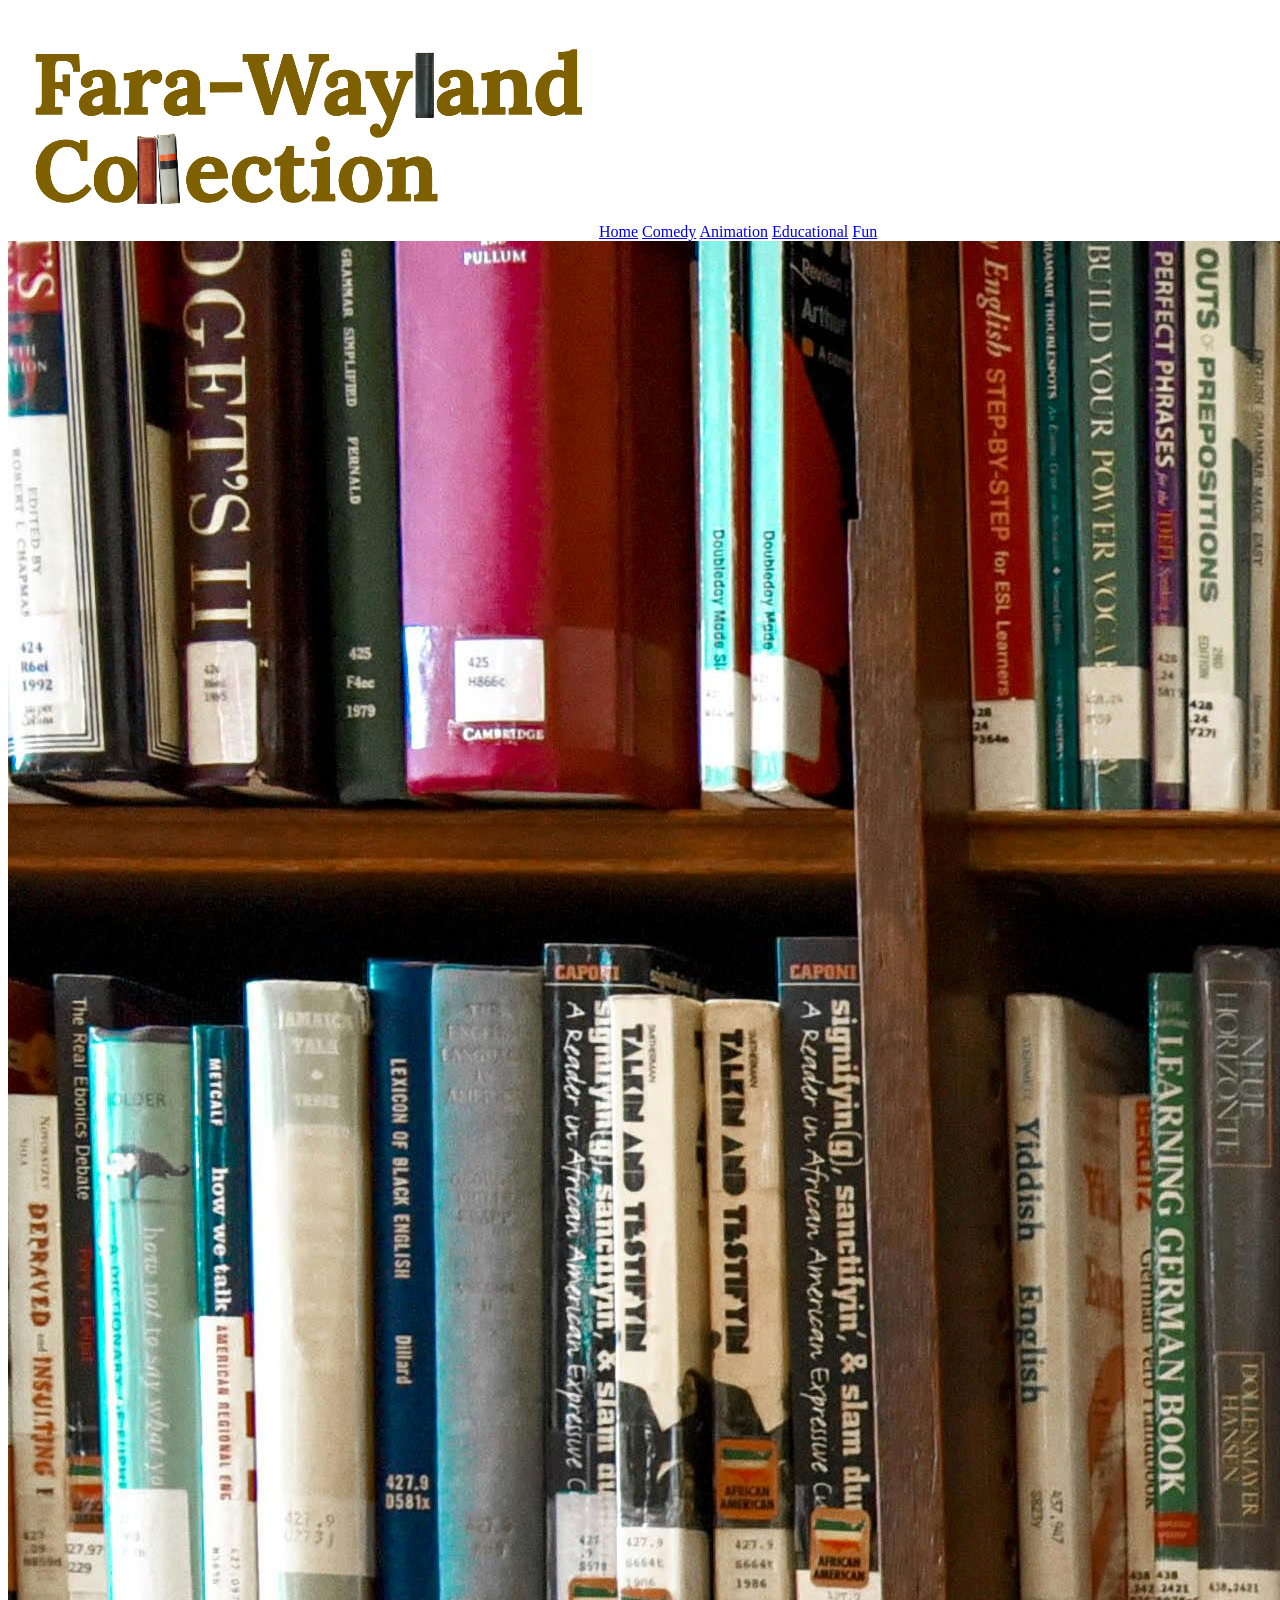
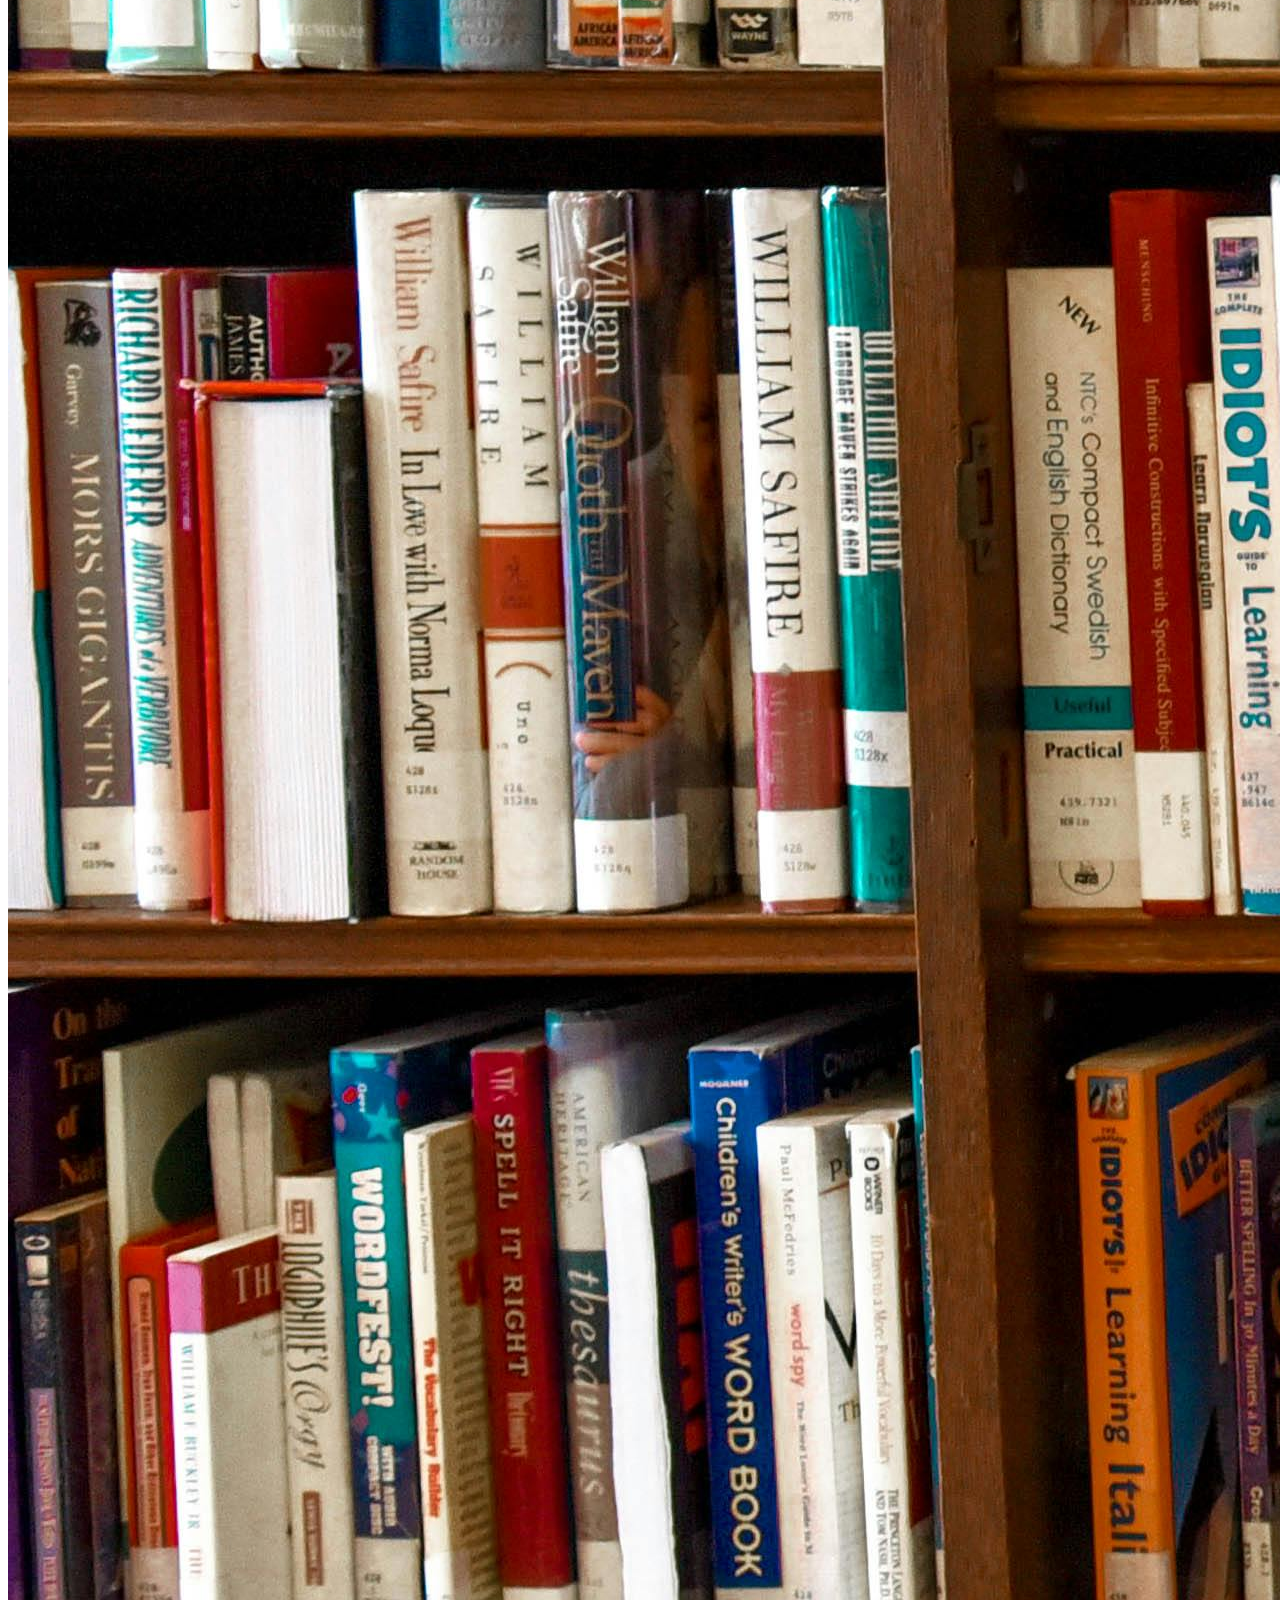
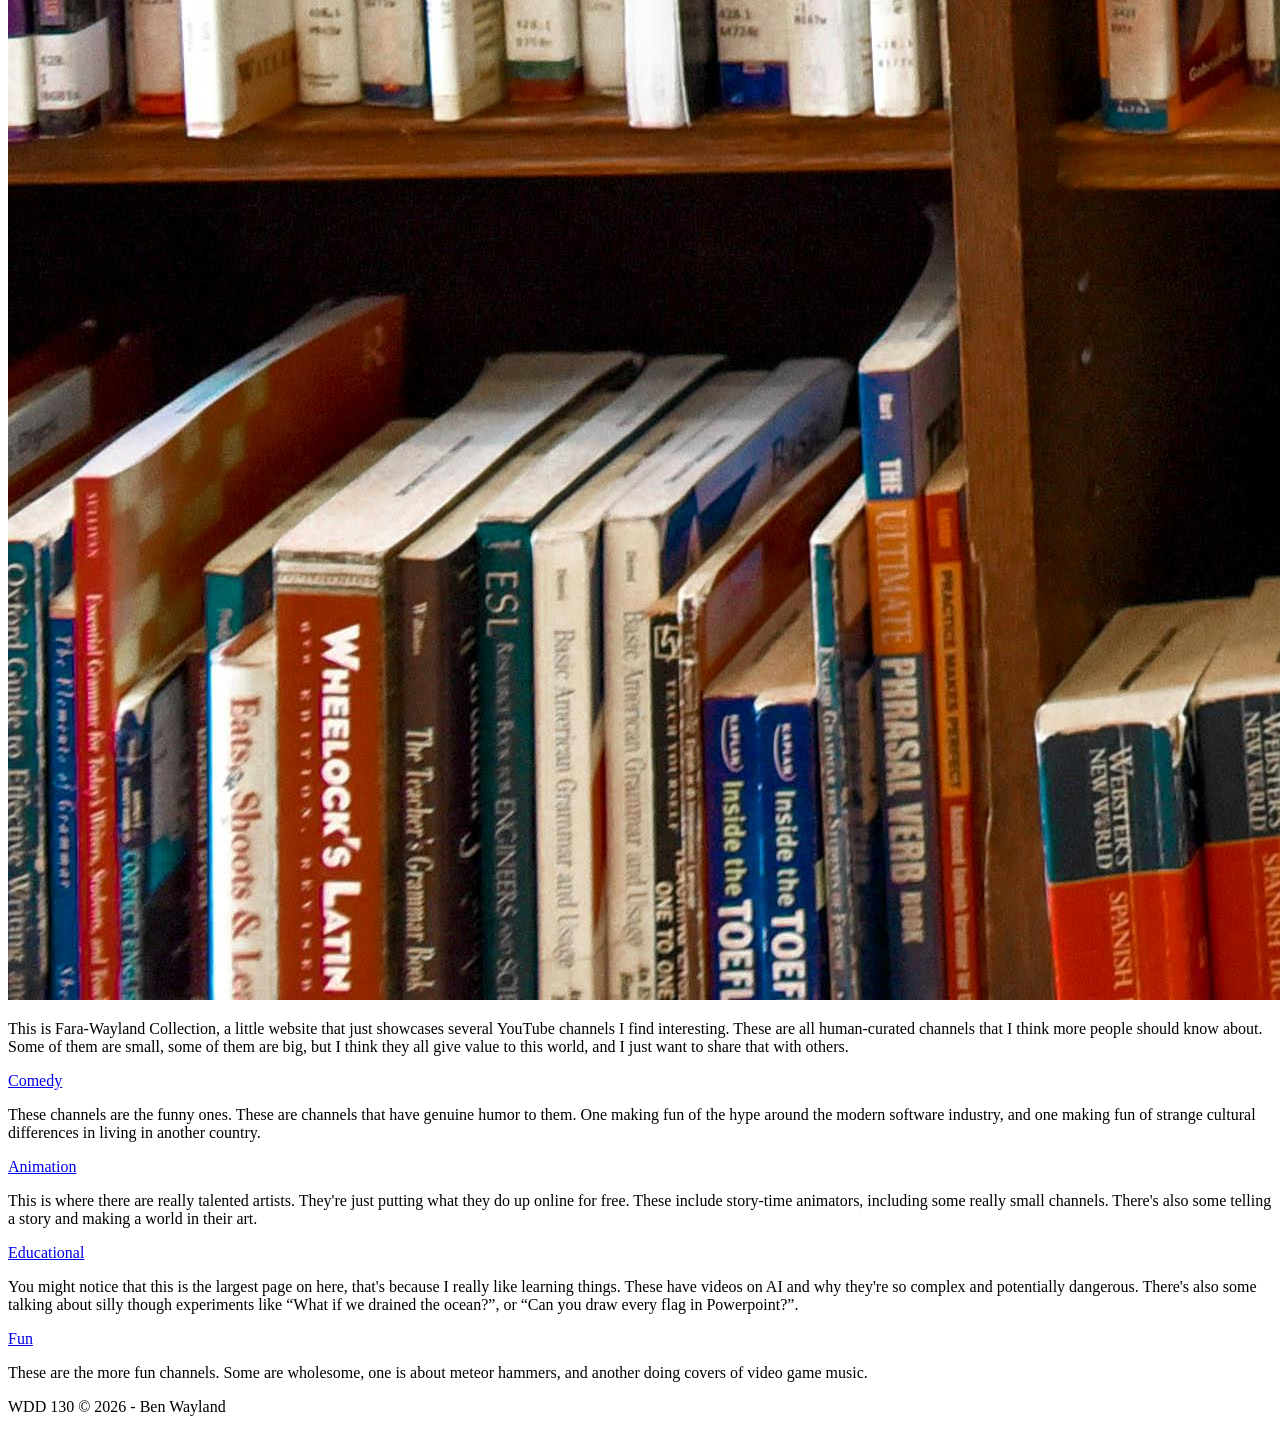
==== docs/index.html @ 0540b4c2 "Fara-wayland-Collection 1.4 Created the baseline CSS. Added some CSS for the index.html page." ====
<!DOCTYPE html>
<html lang="en">
<head>
    <meta charset="UTF-8">
    <meta name="viewport" content="width=device-width, initial-scale=1.0">
    <title>Home - Fara-Wayland Collections</title>
</head>
<body>

    <header>
        <nav id="home-nav">
            <img src="images/FW-Collection.png" alt="Fara-Wayland Collections logo" class="logo">
            <a href="#">Home</a>
            <a href="subpage-directory/comedy.html">Comedy</a>
            <a href="subpage-directory/animation.html">Animation</a>
            <a href="subpage-directory/educational.html">Educational</a>
            <a href="subpage-directory/fun.html">Fun</a>
        </nav>
    </header>

    <!--Main Div-->
    <main>

        <!--Hero Div contains the first image user sees and page discription-->
        <div id="hero">
            <img src="images/fw-hero.jpg" alt="Hero Image" id="hero-img">
            <p id="hero-p">
                This is Fara-Wayland Collection, a little website that 
                just showcases several YouTube channels I find interesting. 
                These are all human-curated channels that I think more people 
                should know about. Some of them are small, some of them are big, 
                but I think they all give value to this world, and I just want to share that with others.
            </p>
        </div>

        <!--
        Pages Div:
        Contains divs that with links to pages and
        brief descriptions for the linked pages. 
        -->
        <div id="pages">
            <!--Comedy section contains link to comedy.html as a title and page description.-->
            <section id="comedy">
                <a href="subpage-directory/comedy.html" id="comedy-title">Comedy</a>
                <p id="comedy-desc">
                    These channels are the funny ones. 
                    These are channels that have genuine humor to them. 
                    One making fun of the hype around the modern software industry, 
                    and one making fun of strange cultural differences in living in another country.
                </p>
            </section>

            <!--Animation section contains link to animation.html as a title and page description.-->
            <section id="animation">
                <a href="subpage-directory/animation.html" id="animation-title">Animation</a>
                <p id="animation-desc">
                    This is where there are really talented artists. 
                    They're just putting what they do up online for free. 
                    These include story-time animators, including some really small channels. 
                    There's also some telling a story and making a world in their art.
                </p>
            </section>

            <!--Educational section contains link to educational.html as a title and page description.-->
            <section id="educational">
                <a href="subpage-directory/educational.html" id="educational-title">Educational</a>
                <p id="educational-desc">
                    You might notice that this is the largest page on here, that's because 
                    I really like learning things. These have videos on AI and why they're 
                    so complex and potentially dangerous. There's also some talking about 
                    silly though experiments like “What if we drained the ocean?”, or 
                    “Can you draw every flag in Powerpoint?”.
                </p>
            </section>

            <!--Fun section contains link to fun.html as a title and page description.-->
            <section id="fun">
                <a href="subpage-directory/fun.html" id="fun-title">Fun</a>
                <p id="fun-desc">
                    These are the more fun channels. 
                    Some are wholesome, one is about meteor hammers, 
                    and another doing covers of video game music.
                </p>
            </section>
        </div>

    </main>

    <!--Footer contains page footer with copyright and client-->
    <footer>
        <p id="footer-p">
            WDD 130 &copy; 2026 - Ben Wayland
        </p>
    </footer>

</body>
</html>
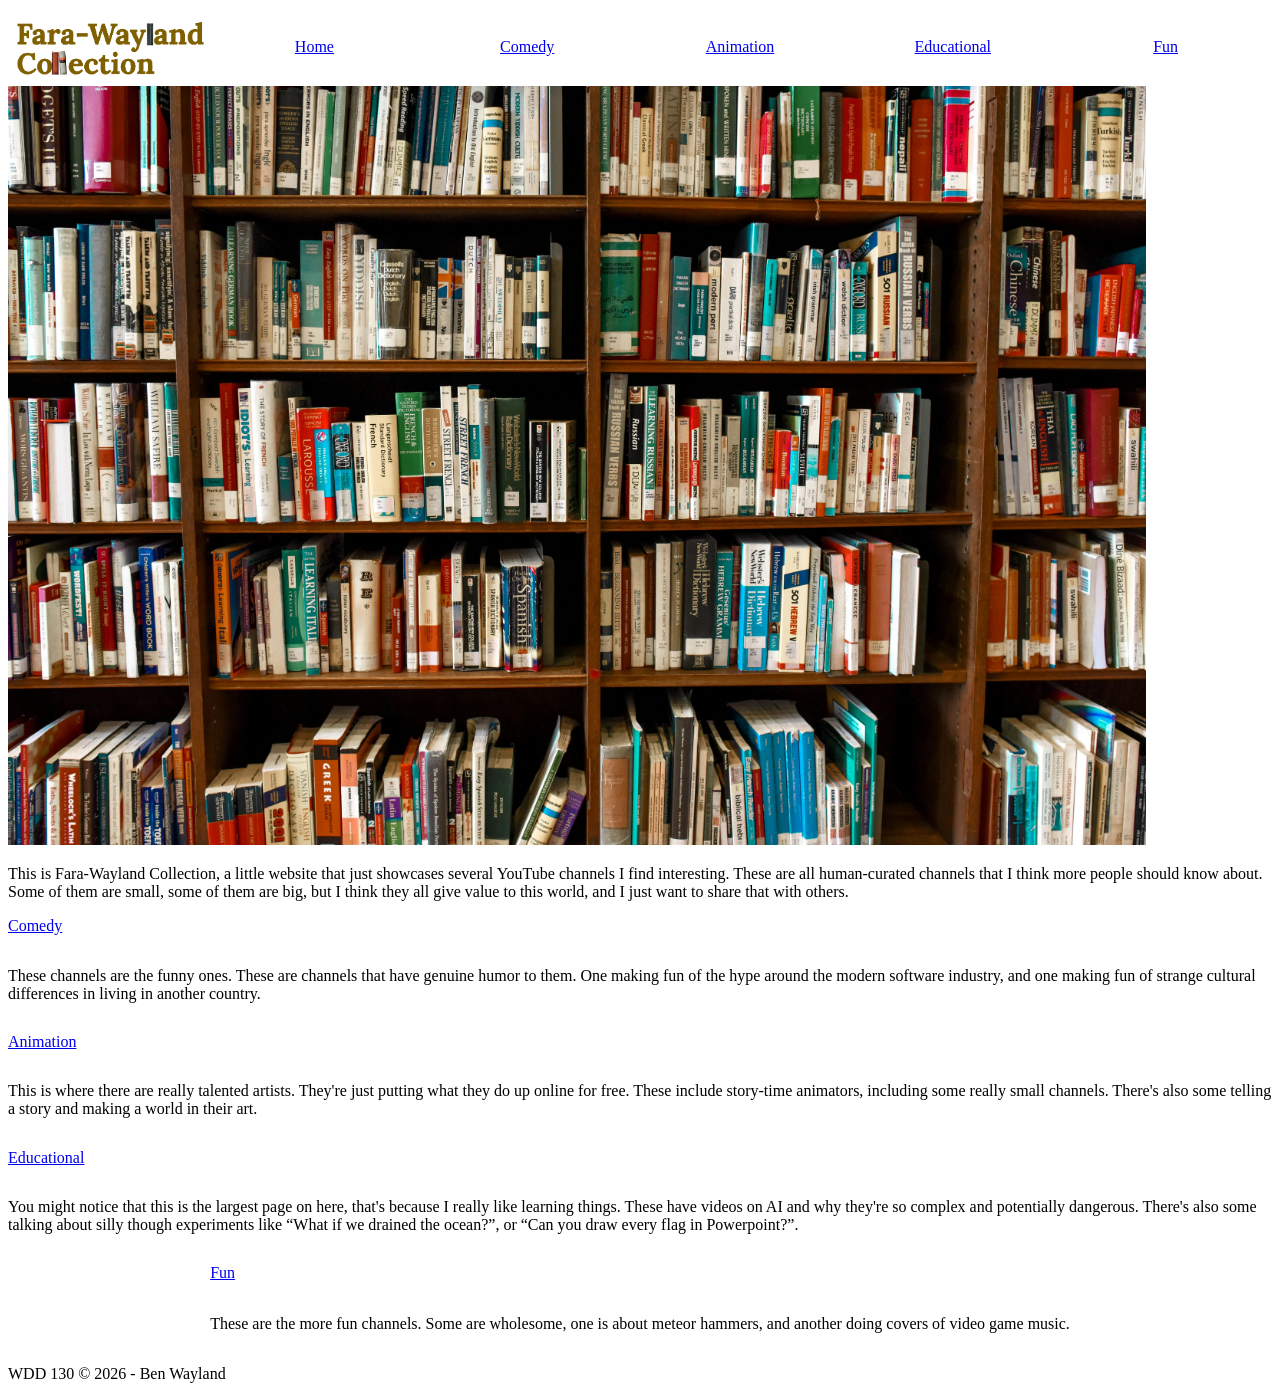
==== commit e0d4c44e: "Updated index.html Made index.html link to style.css" ====
--- a/docs/index.html
+++ b/docs/index.html
@@ -4,6 +4,7 @@
     <meta charset="UTF-8">
     <meta name="viewport" content="width=device-width, initial-scale=1.0">
     <title>Home - Fara-Wayland Collections</title>
+    <link rel="stylesheet" href="styles/style.css">
 </head>
 <body>
 
--- a/docs/styles/style.css
+++ b/docs/styles/style.css
@@ -0,0 +1,51 @@
+ /*
+Team name: Fara-Wayland Collection
+Contributors: Ben Wayland, Austin Brackney, Aaron Yorke, Jake Powell, Royal Goodsell
+Date: 3/23/2026
+Sources:
+    [1]instructions, [2]course, [3]github, [4]other website
+*/
+
+:root {
+    --primary-color: #02111B;
+    --seconday-color: #FCFCFC;
+    --accent-1: #30292F;
+    --accent-2: #5D737E;
+    --heading-font: "Bagel Fat One";
+    --para-font: "Bpmf Huninn";
+}
+
+#home-nav {
+    display: grid;
+    grid-template-columns: 200px repeat(5, 1fr);
+}
+
+#home-nav a {
+    text-align: center;
+    align-self: center;
+    margin: 5px;
+}
+
+.logo {
+    width: 100%;
+}
+
+#hero-img {
+    width: 90%;
+    max-width: 2000px;
+}
+
+#pages section {
+    justify-content: center;
+    display: grid;
+    grid-template-rows: .7fr 1fr;
+}
+
+#pages section a {
+    font-style: var(--heading-font);
+}
+
+#pages section p {
+    font-style: var(--para-font);
+}
+
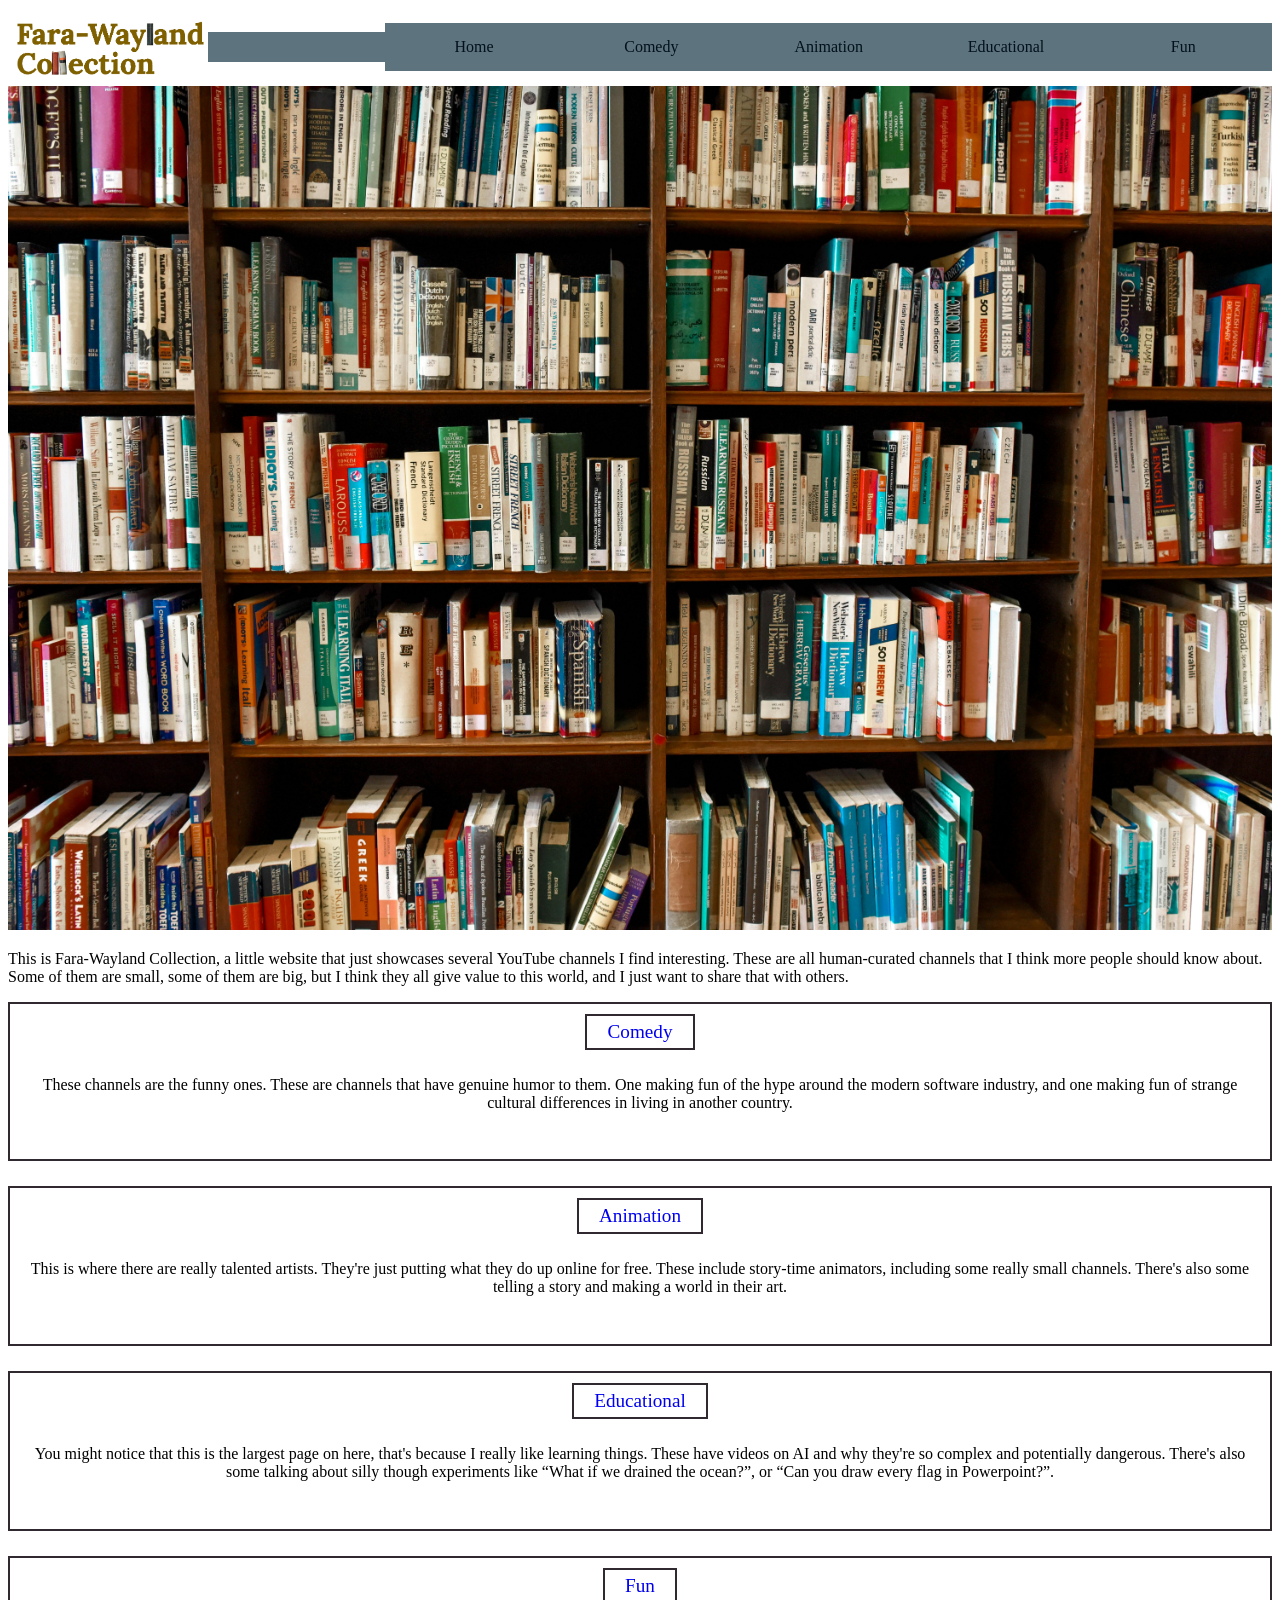
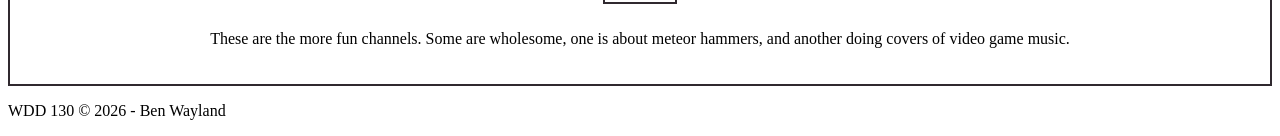
==== commit 9fa8cf7a: "Updated CSS for index.html Made changes to the CSS so the nav now has a gap between logo and links. " ====
--- a/docs/index.html
+++ b/docs/index.html
@@ -11,6 +11,7 @@
     <header>
         <nav id="home-nav">
             <img src="images/FW-Collection.png" alt="Fara-Wayland Collections logo" class="logo">
+            <a href="" id="blank"> </a>
             <a href="#">Home</a>
             <a href="subpage-directory/comedy.html">Comedy</a>
             <a href="subpage-directory/animation.html">Animation</a>
--- a/docs/styles/style.css
+++ b/docs/styles/style.css
@@ -17,13 +17,17 @@
 
 #home-nav {
     display: grid;
-    grid-template-columns: 200px repeat(5, 1fr);
+    grid-template-columns: 200px repeat(6, 1fr);
 }
 
 #home-nav a {
     text-align: center;
     align-self: center;
-    margin: 5px;
+    padding: 15px;
+    font-style: var(--heading-font);
+    color: var(--primary-color);
+    background-color: var(--accent-2);
+    text-decoration: none;
 }
 
 .logo {
@@ -31,21 +35,41 @@
 }
 
 #hero-img {
-    width: 90%;
+    width: 100%;
     max-width: 2000px;
 }
 
+#pages {
+    display: grid;
+    row-gap: 25px;
+}
+
 #pages section {
-    justify-content: center;
+    justify-items: center;
     display: grid;
     grid-template-rows: .7fr 1fr;
+    border: solid 2px var(--accent-1);
+    padding: 10px 20px 20px;
+    row-gap: 10px;
 }
 
 #pages section a {
     font-style: var(--heading-font);
+    text-decoration: none;
+    font-size: larger;
+    border: solid 2px var(--accent-1);
+    padding: 5px 20px;
 }
 
 #pages section p {
     font-style: var(--para-font);
+    text-align: center;
 }
 
+#footer-p {
+    font-style: var(--para-font);
+}
+
+a:hover { 
+    opacity: 70%;
+}
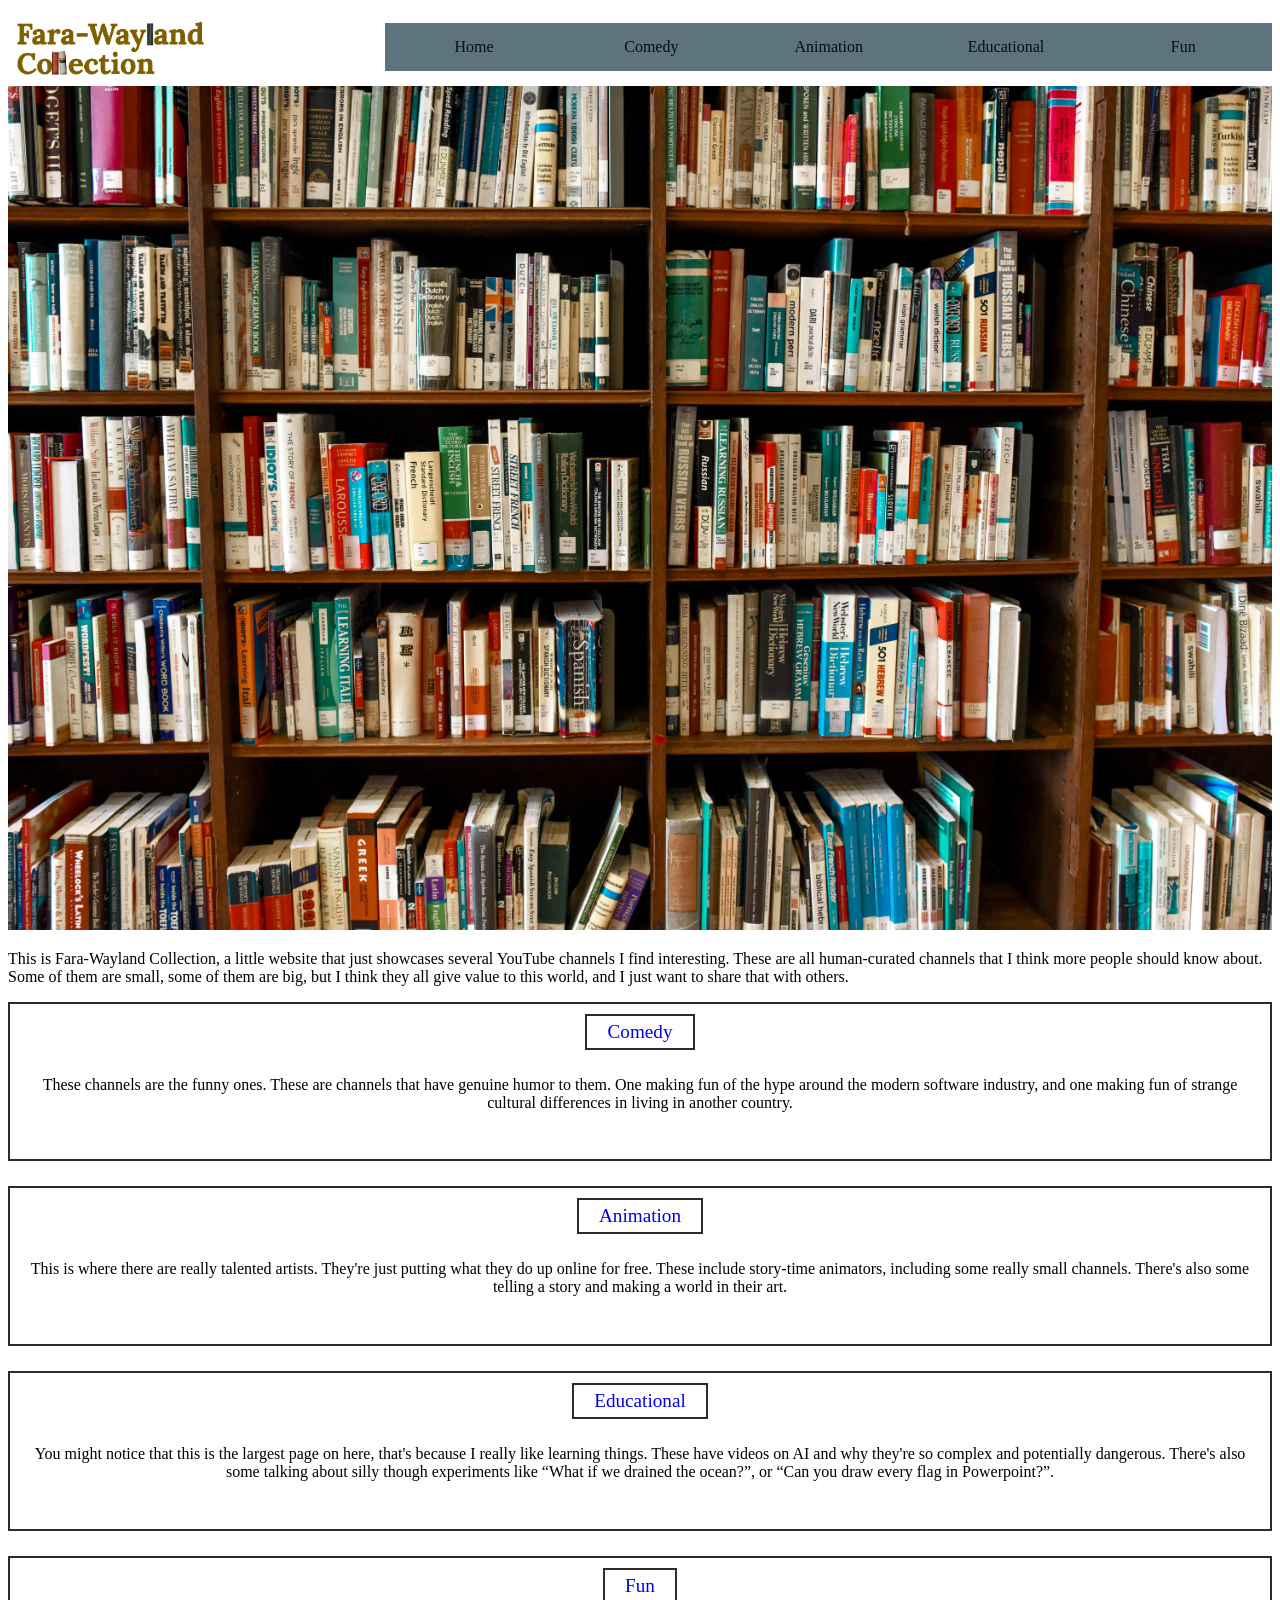
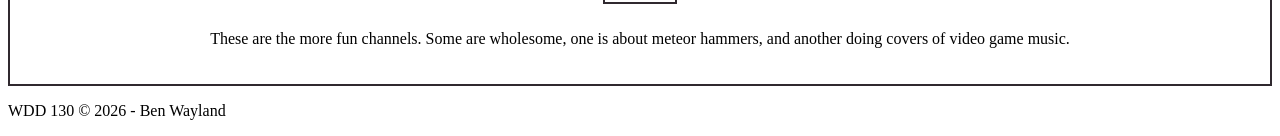
==== commit 9fe0f4b8: "Changed index and style Added selector for blank so the paragraph is blank in nav." ====
--- a/docs/index.html
+++ b/docs/index.html
@@ -11,7 +11,7 @@
     <header>
         <nav id="home-nav">
             <img src="images/FW-Collection.png" alt="Fara-Wayland Collections logo" class="logo">
-            <a href="" id="blank"> </a>
+            <p id="blank"> </p>
             <a href="#">Home</a>
             <a href="subpage-directory/comedy.html">Comedy</a>
             <a href="subpage-directory/animation.html">Animation</a>
--- a/docs/styles/style.css
+++ b/docs/styles/style.css
@@ -18,6 +18,10 @@
 #home-nav {
     display: grid;
     grid-template-columns: 200px repeat(6, 1fr);
+}
+
+#blank {
+    background-color: white;
 }
 
 #home-nav a {
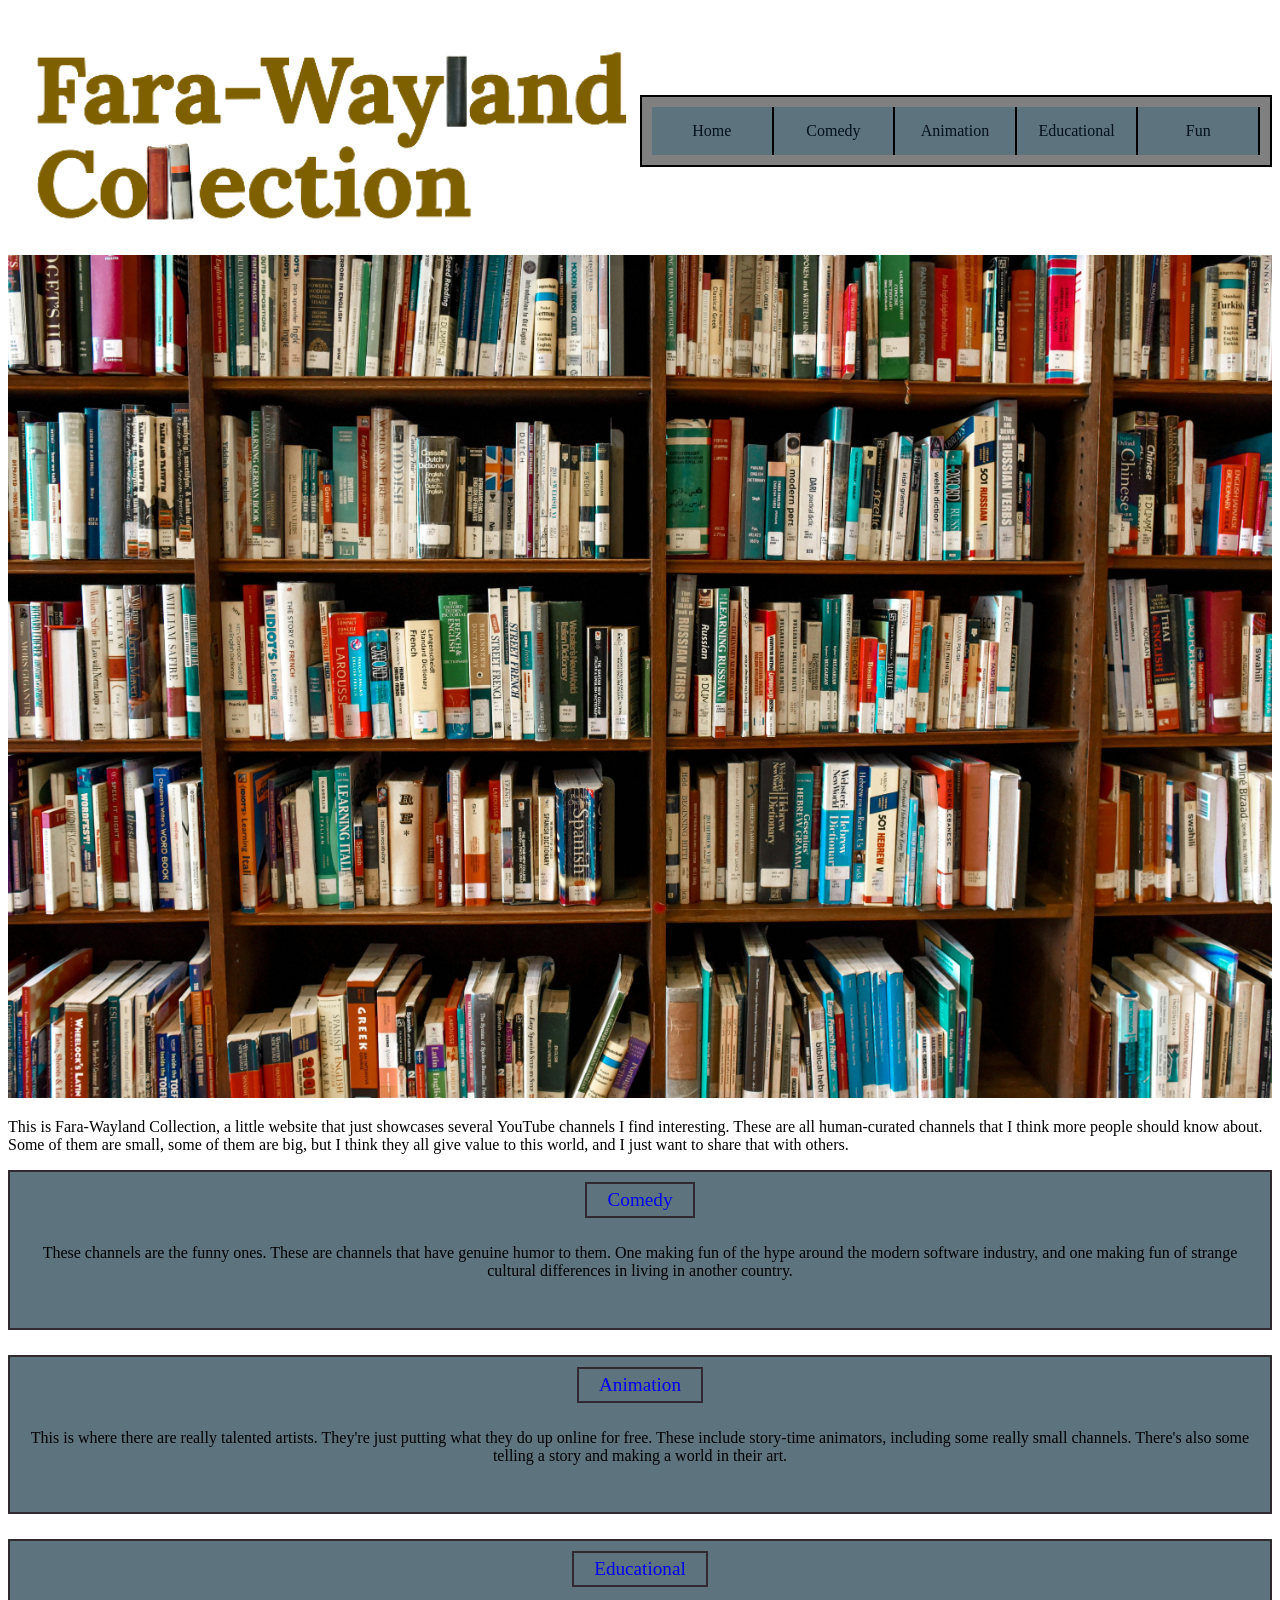
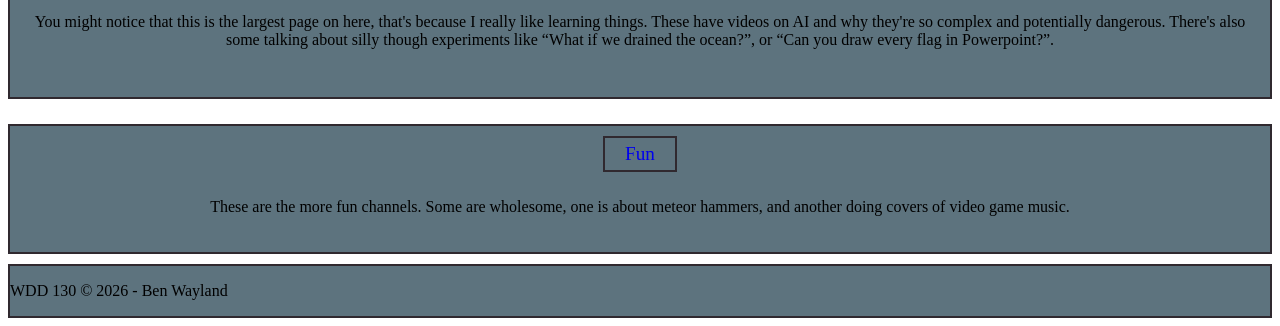
==== commit 8cdf2f24: "Changed the CSS for index.html Started updating index.html CSS so it aligns more with sub-pages CSS" ====
--- a/docs/index.html
+++ b/docs/index.html
@@ -9,9 +9,8 @@
 <body>
 
     <header>
+        <img src="images/FW-Collection.png" alt="Fara-Wayland Collections logo" class="logo">
         <nav id="home-nav">
-            <img src="images/FW-Collection.png" alt="Fara-Wayland Collections logo" class="logo">
-            <p id="blank"> </p>
             <a href="#">Home</a>
             <a href="subpage-directory/comedy.html">Comedy</a>
             <a href="subpage-directory/animation.html">Animation</a>
--- a/docs/styles/style.css
+++ b/docs/styles/style.css
@@ -15,23 +15,37 @@
     --para-font: "Bpmf Huninn";
 }
 
+a {
+    font-style: var(--heading-font);
+}
+
+p {
+    font-style: var(--para-font);
+}
+
+header {
+    display: grid;
+    grid-template-columns: 1fr 1fr;
+}
+
 #home-nav {
     display: grid;
-    grid-template-columns: 200px repeat(6, 1fr);
-}
-
-#blank {
-    background-color: white;
+    text-align: center;
+    align-self: center;
+    grid-template-columns: repeat(5, 1fr);
+    border: 2px solid black;
+    background-color: grey;
+    padding: 10px;
 }
 
 #home-nav a {
     text-align: center;
     align-self: center;
     padding: 15px;
-    font-style: var(--heading-font);
     color: var(--primary-color);
     background-color: var(--accent-2);
     text-decoration: none;
+    border-right:2px solid black;
 }
 
 .logo {
@@ -46,6 +60,7 @@
 #pages {
     display: grid;
     row-gap: 25px;
+    
 }
 
 #pages section {
@@ -55,10 +70,10 @@
     border: solid 2px var(--accent-1);
     padding: 10px 20px 20px;
     row-gap: 10px;
+    background-color: var(--accent-2);
 }
 
 #pages section a {
-    font-style: var(--heading-font);
     text-decoration: none;
     font-size: larger;
     border: solid 2px var(--accent-1);
@@ -66,12 +81,13 @@
 }
 
 #pages section p {
-    font-style: var(--para-font);
     text-align: center;
 }
 
-#footer-p {
-    font-style: var(--para-font);
+footer {
+    margin-top: 10px;
+    border: solid 2px var(--accent-1);
+    background-color: var(--accent-2);
 }
 
 a:hover { 
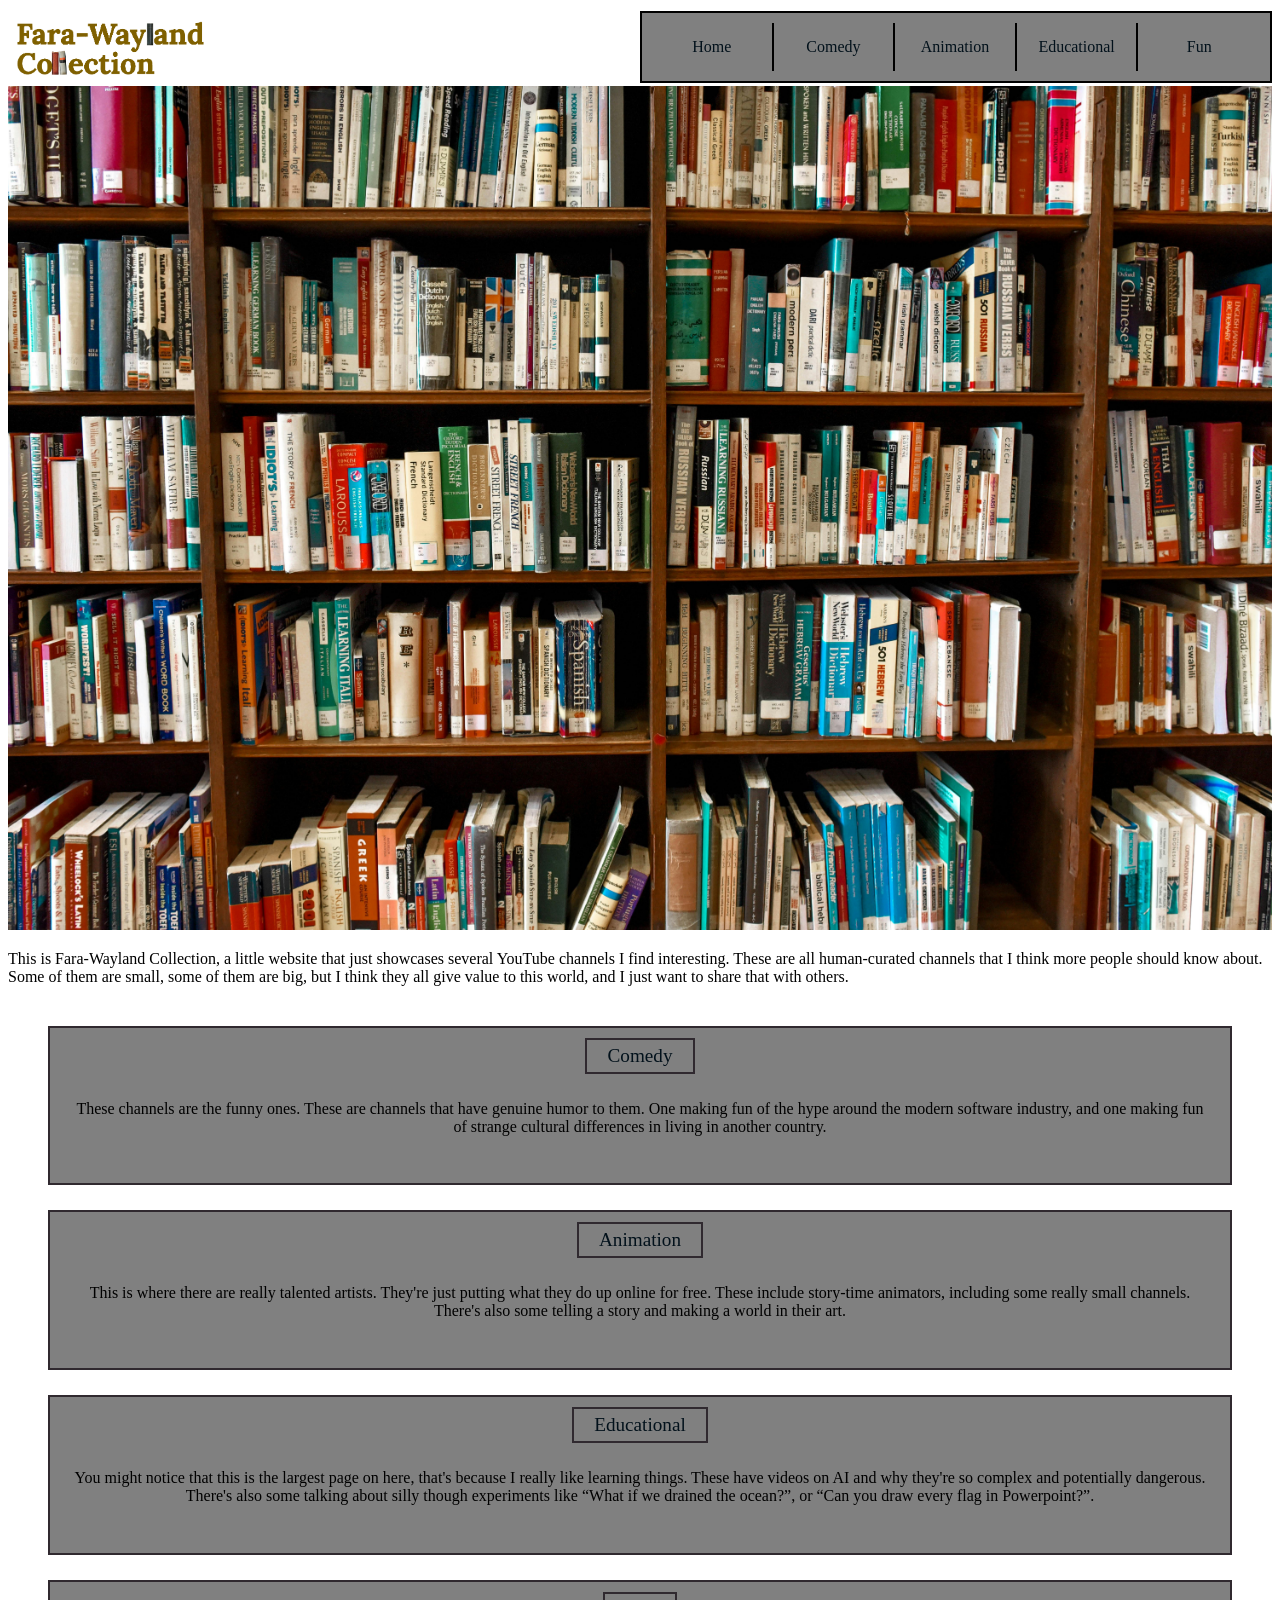
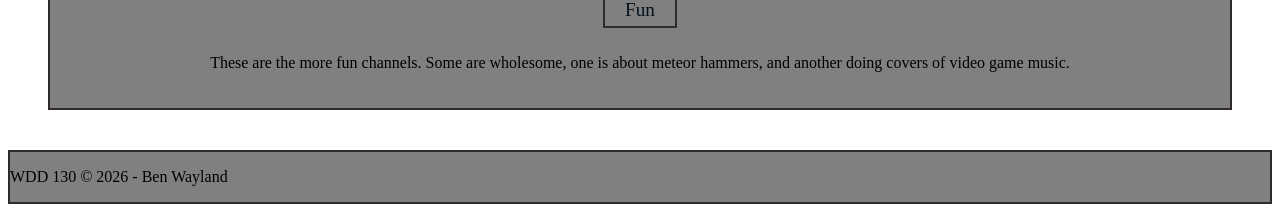
==== commit 13a7cf60: "Slightly modified Changed html and CSS to make it look more like sub-pages." ====
--- a/docs/index.html
+++ b/docs/index.html
@@ -11,10 +11,10 @@
     <header>
         <img src="images/FW-Collection.png" alt="Fara-Wayland Collections logo" class="logo">
         <nav id="home-nav">
-            <a href="#">Home</a>
-            <a href="subpage-directory/comedy.html">Comedy</a>
-            <a href="subpage-directory/animation.html">Animation</a>
-            <a href="subpage-directory/educational.html">Educational</a>
+            <a class="brder-right" href="#">Home</a>
+            <a class="brder-right" href="subpage-directory/comedy.html">Comedy</a>
+            <a class="brder-right" href="subpage-directory/animation.html">Animation</a>
+            <a class="brder-right" href="subpage-directory/educational.html">Educational</a>
             <a href="subpage-directory/fun.html">Fun</a>
         </nav>
     </header>
--- a/docs/styles/style.css
+++ b/docs/styles/style.css
@@ -7,10 +7,10 @@
 */
 
 :root {
-    --primary-color: #02111B;
+    --primary-color: #02111b;
     --seconday-color: #FCFCFC;
     --accent-1: #30292F;
-    --accent-2: #5D737E;
+    --accent-2: gray;
     --heading-font: "Bagel Fat One";
     --para-font: "Bpmf Huninn";
 }
@@ -34,7 +34,7 @@
     align-self: center;
     grid-template-columns: repeat(5, 1fr);
     border: 2px solid black;
-    background-color: grey;
+    background-color: var(--accent-2);
     padding: 10px;
 }
 
@@ -45,11 +45,14 @@
     color: var(--primary-color);
     background-color: var(--accent-2);
     text-decoration: none;
+}
+
+.brder-right {
     border-right:2px solid black;
 }
 
 .logo {
-    width: 100%;
+    width: 200px;
 }
 
 #hero-img {
@@ -60,7 +63,7 @@
 #pages {
     display: grid;
     row-gap: 25px;
-    
+    margin: 40px;
 }
 
 #pages section {
@@ -74,6 +77,7 @@
 }
 
 #pages section a {
+    color: var(--primary-color);
     text-decoration: none;
     font-size: larger;
     border: solid 2px var(--accent-1);
@@ -91,5 +95,6 @@
 }
 
 a:hover { 
-    opacity: 70%;
+    opacity: 60%;
+    color: var(--seconday-color);
 }
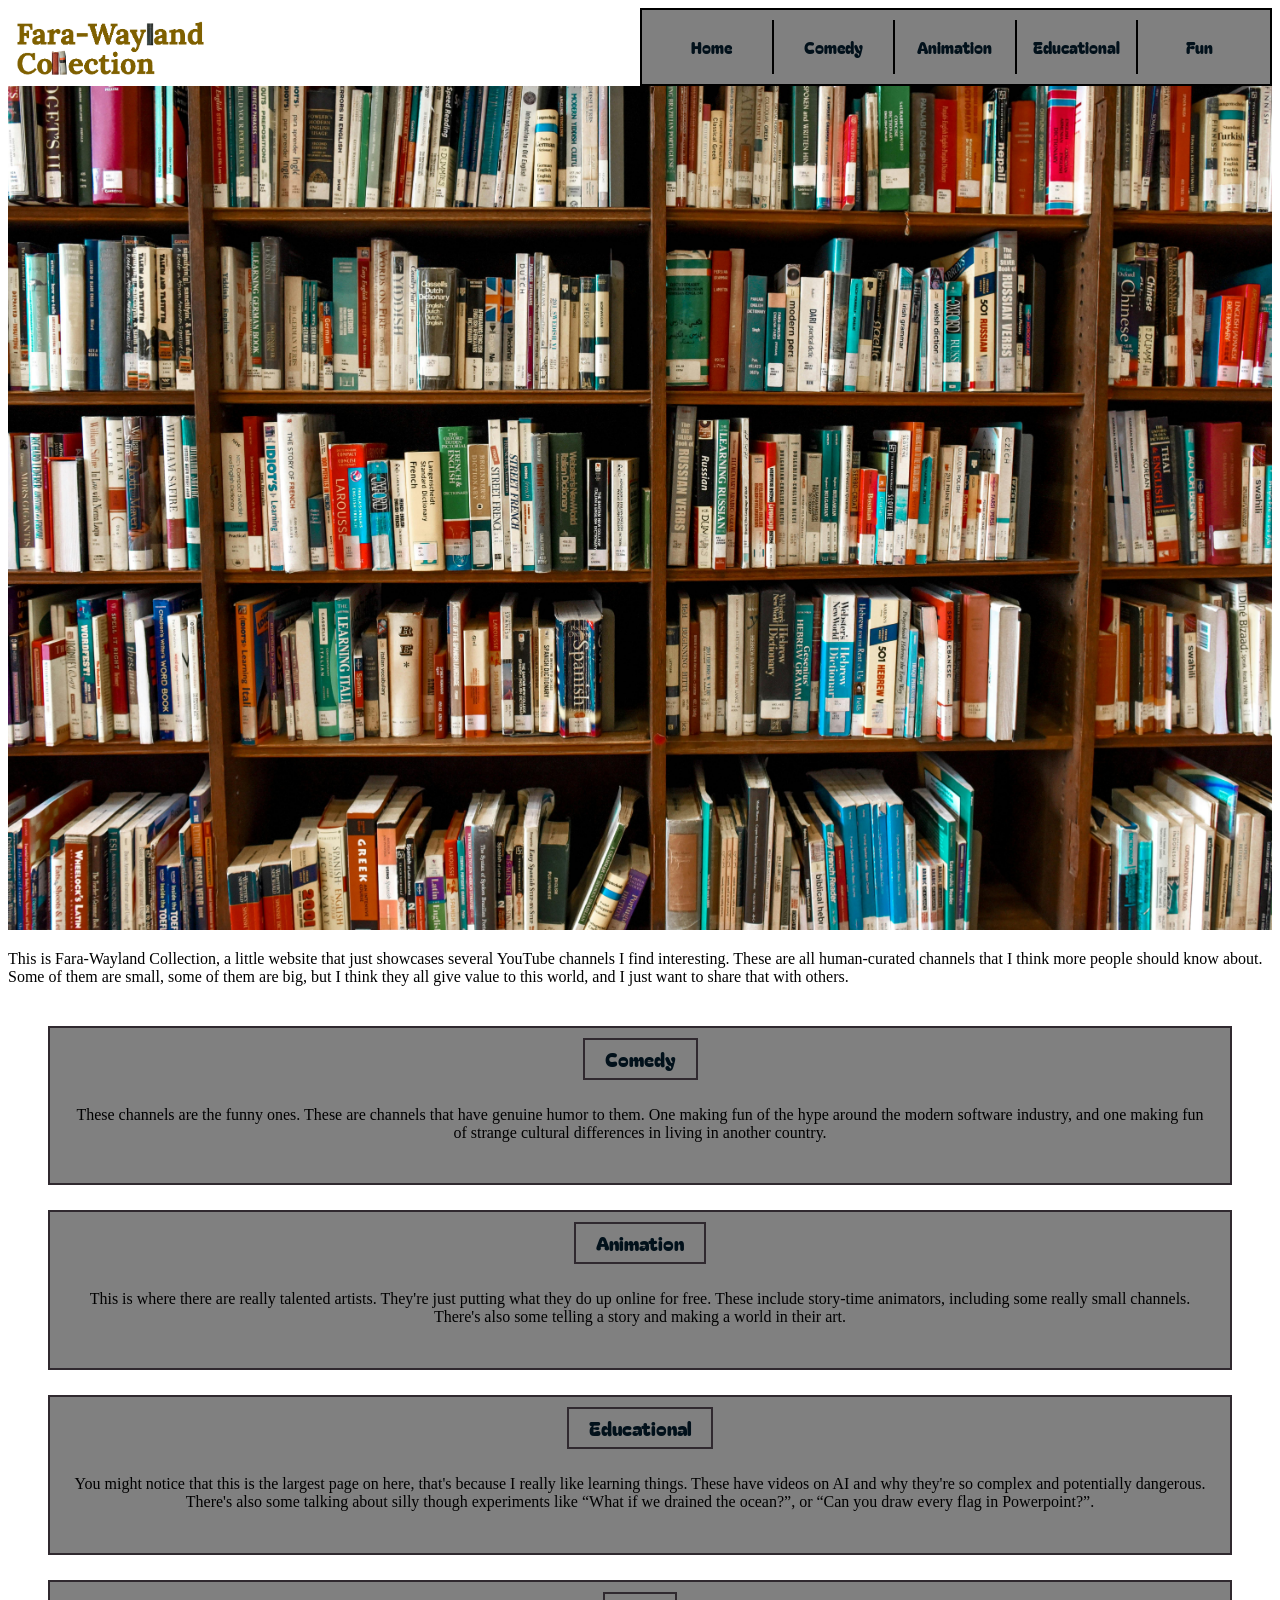
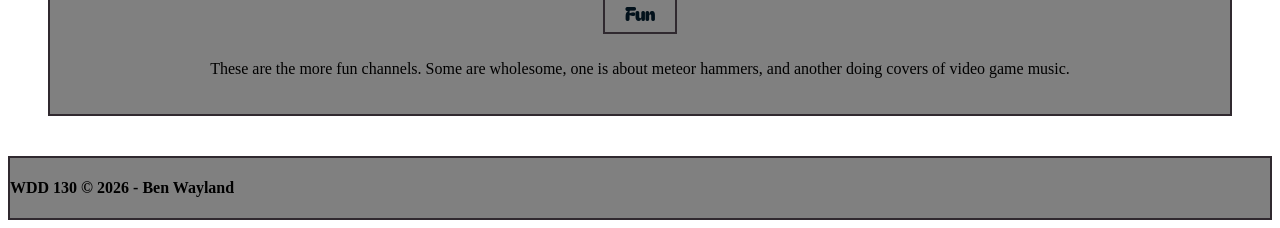
==== commit 26b6ee72: "Updated CSS Made the CSS use the proper font family and updated fun and index to align with rest of " ====
--- a/docs/index.html
+++ b/docs/index.html
@@ -5,6 +5,7 @@
     <meta name="viewport" content="width=device-width, initial-scale=1.0">
     <title>Home - Fara-Wayland Collections</title>
     <link rel="stylesheet" href="styles/style.css">
+    <link href="https://fonts.googleapis.com/css2?family=Bagel+Fat+One&family=BPMF+Huninn&display=swap" rel="stylesheet" />
 </head>
 <body>
 
@@ -89,9 +90,9 @@
 
     <!--Footer contains page footer with copyright and client-->
     <footer>
-        <p id="footer-p">
+        <h4 id="footer-p">
             WDD 130 &copy; 2026 - Ben Wayland
-        </p>
+        </h4>
     </footer>
 
 </body>
--- a/docs/styles/style.css
+++ b/docs/styles/style.css
@@ -3,7 +3,7 @@
 Contributors: Ben Wayland, Austin Brackney, Aaron Yorke, Jake Powell, Royal Goodsell
 Date: 3/23/2026
 Sources:
-    [1]instructions, [2]course, [3]github, [4]other website
+    [1]instructions, [2]WDD 130, [3]github, [4]other website
 */
 
 :root {
@@ -16,11 +16,11 @@
 }
 
 a {
-    font-style: var(--heading-font);
+    font-family: var(--heading-font);
 }
 
-p {
-    font-style: var(--para-font);
+p, h4 {
+    font-family: var(--para-font);
 }
 
 header {
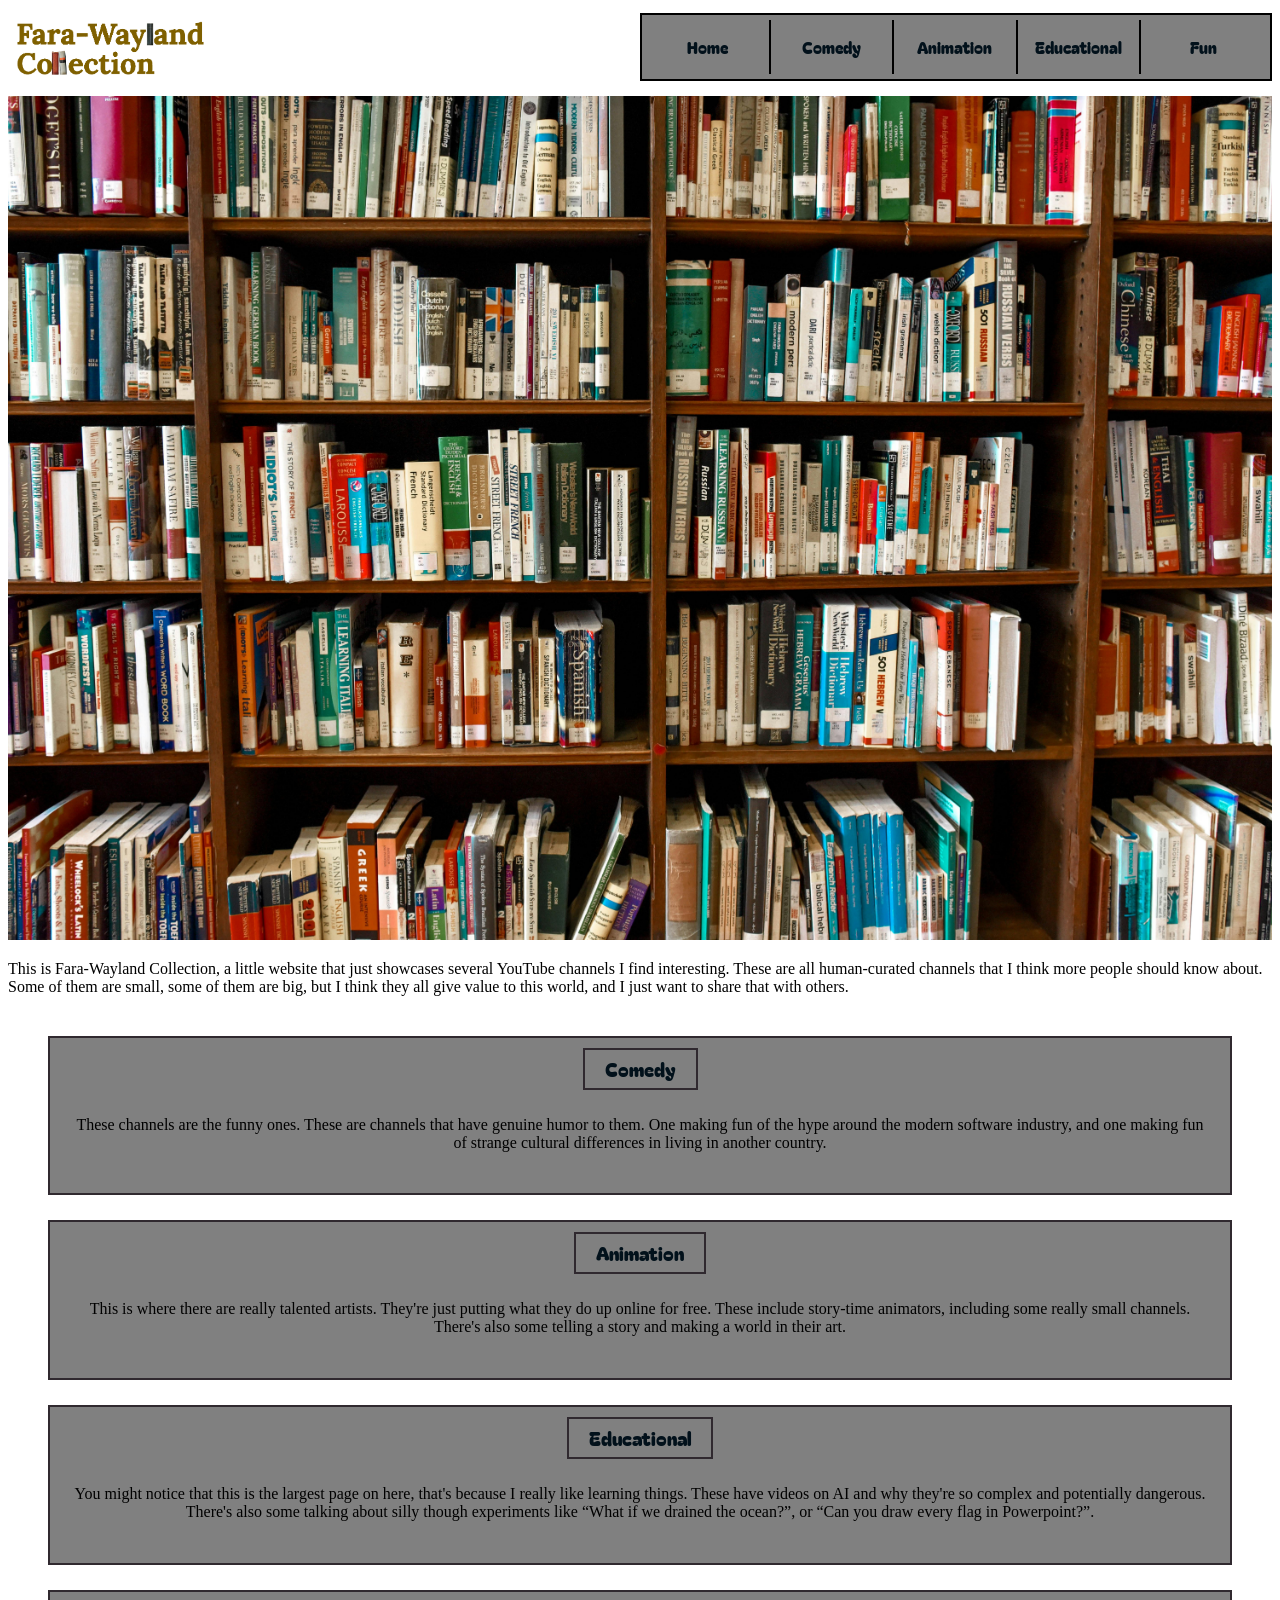
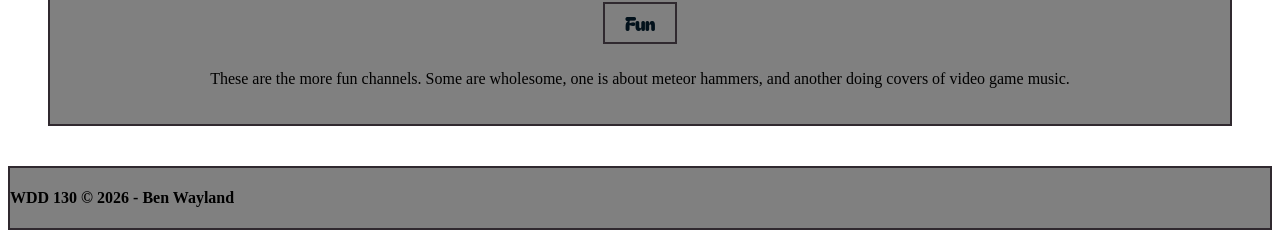
==== commit 0f417189: "Updated Lead Dev report Made the report much more detailed, giving more explanations and examples. A" ====
--- a/docs/index.html
+++ b/docs/index.html
@@ -6,6 +6,7 @@
     <title>Home - Fara-Wayland Collections</title>
     <link rel="stylesheet" href="styles/style.css">
     <link href="https://fonts.googleapis.com/css2?family=Bagel+Fat+One&family=BPMF+Huninn&display=swap" rel="stylesheet" />
+    <link rel="icon" href="images/FW-Collection.png">
 </head>
 <body>
 
--- a/docs/styles/style.css
+++ b/docs/styles/style.css
@@ -17,6 +17,7 @@
 
 a {
     font-family: var(--heading-font);
+    color: var(--seconday-color);
 }
 
 p, h4 {
@@ -26,6 +27,7 @@
 header {
     display: grid;
     grid-template-columns: 1fr 1fr;
+    margin-bottom: 10px;
 }
 
 #home-nav {
@@ -35,7 +37,7 @@
     grid-template-columns: repeat(5, 1fr);
     border: 2px solid black;
     background-color: var(--accent-2);
-    padding: 10px;
+    padding: 5px;
 }
 
 #home-nav a {
